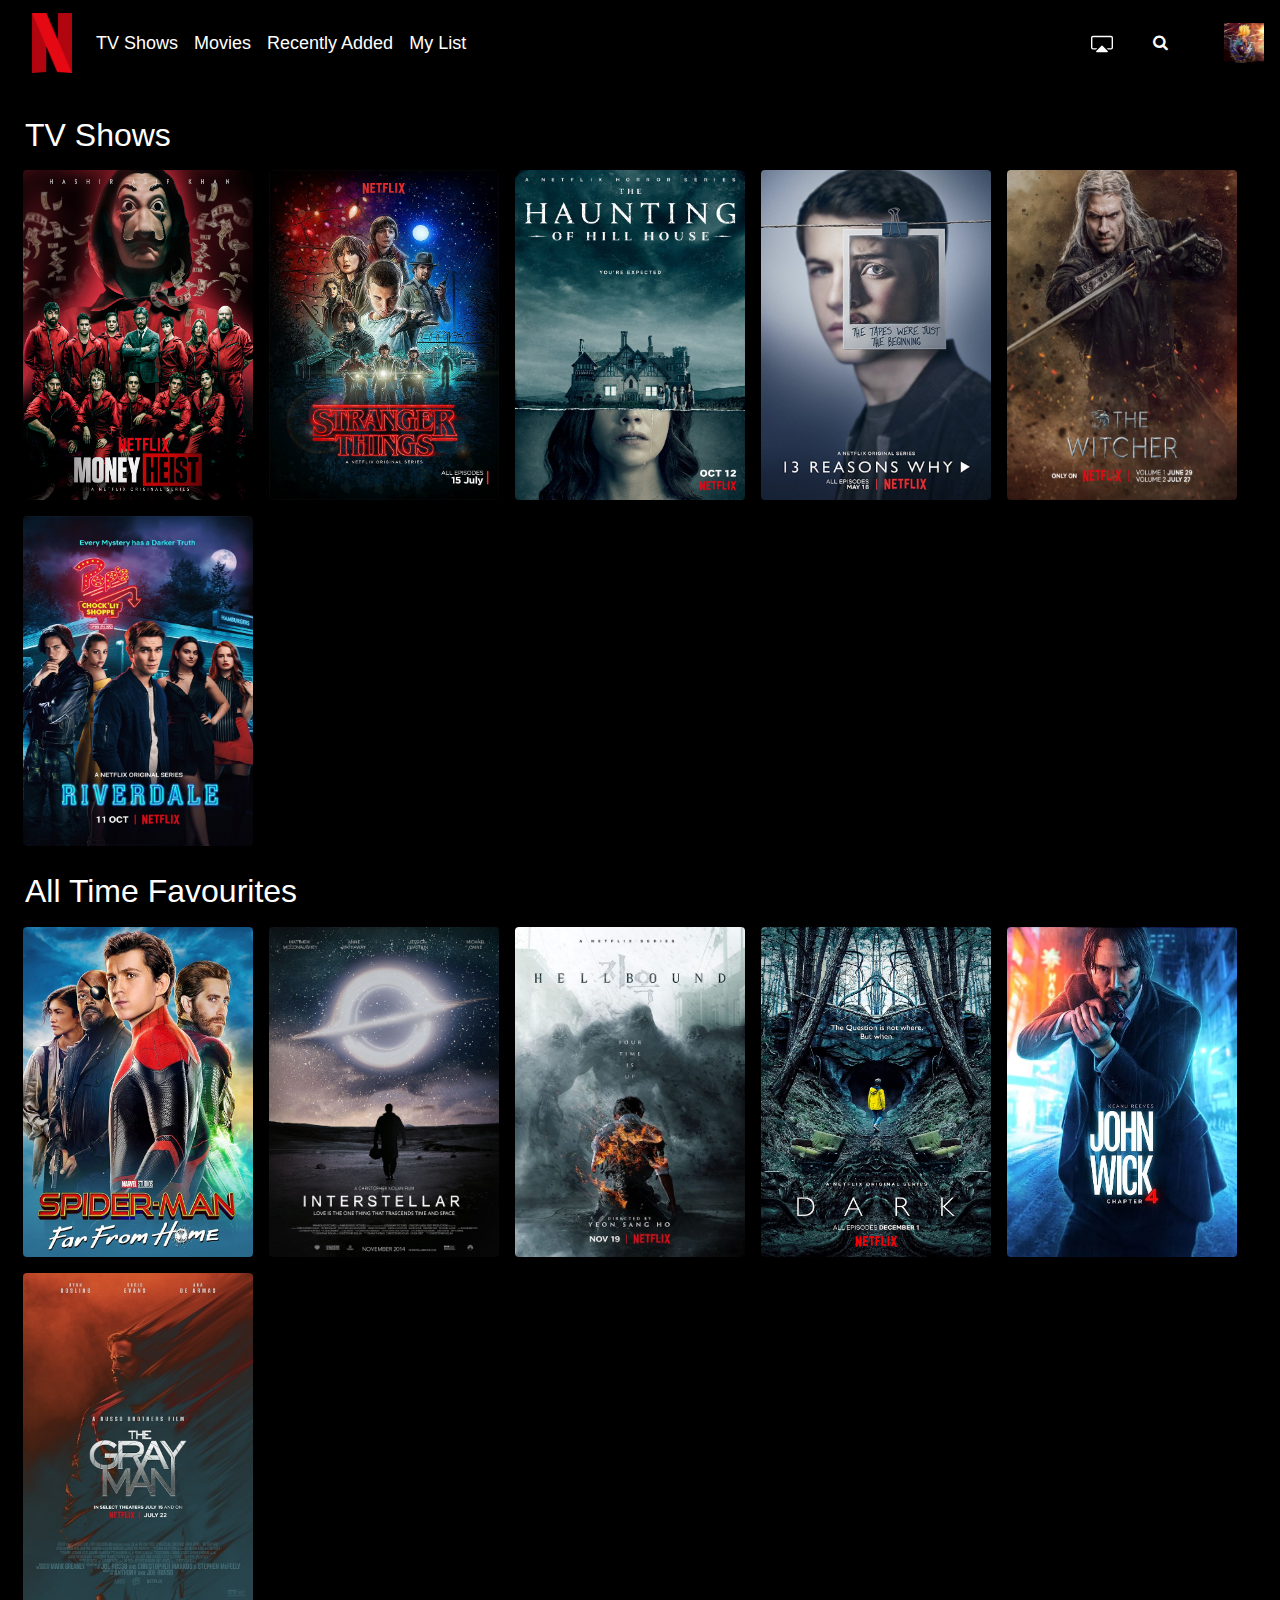
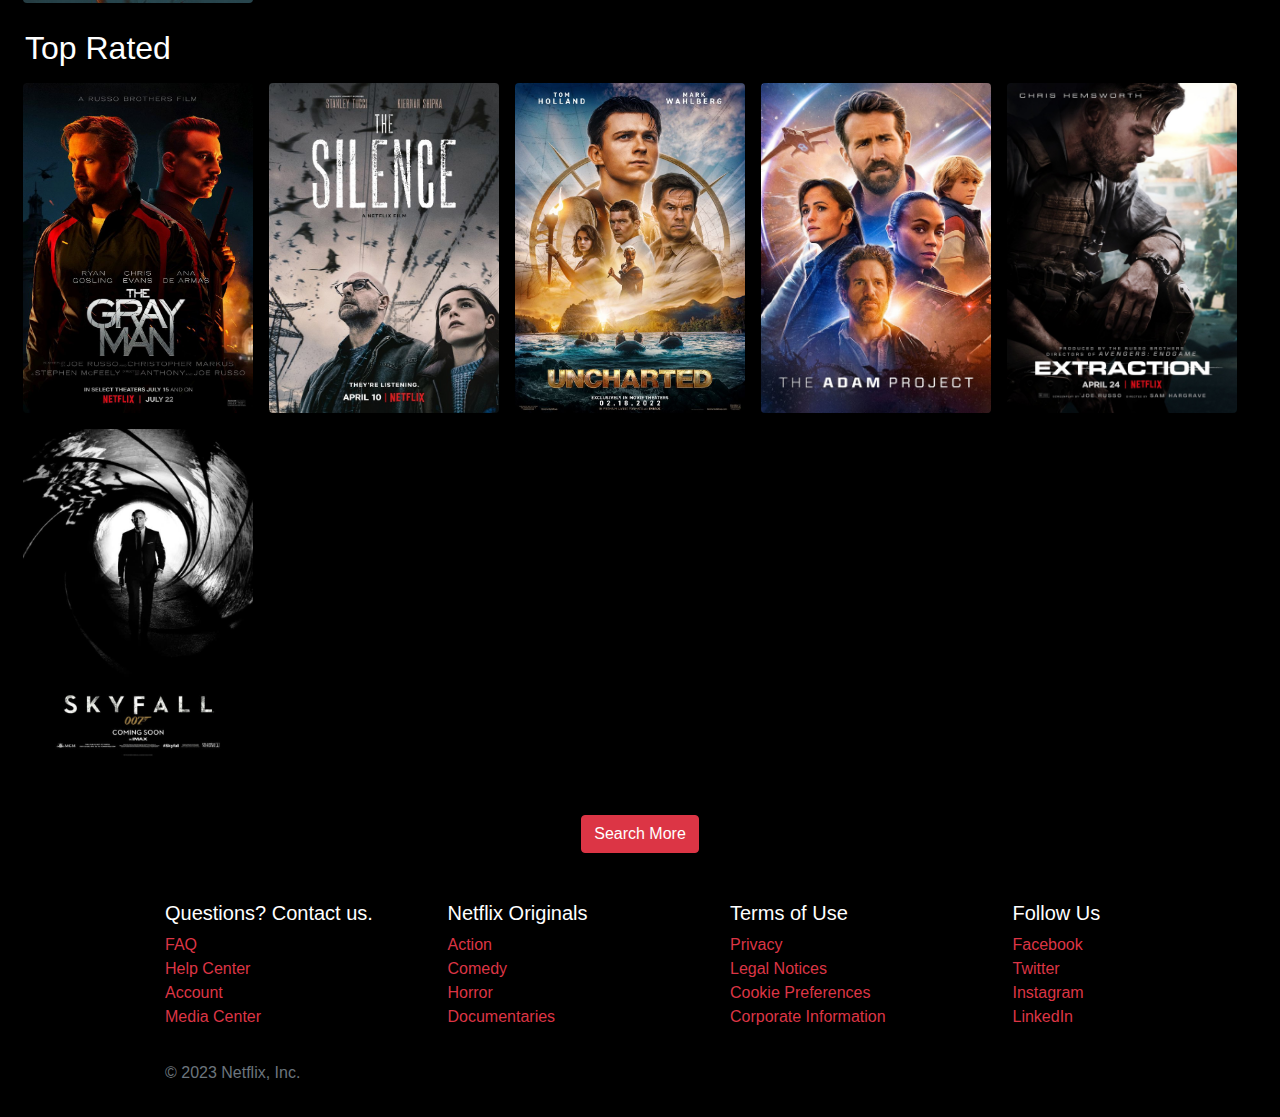
==== index.html @ 8c141875 "First netflix push" ====
<!DOCTYPE html>
<html lang="en">
<head>
    <meta charset="UTF-8">
    <meta name="viewport" content="width=device-width, initial-scale=1.0">
    <link rel="stylesheet" href="https://maxcdn.bootstrapcdn.com/bootstrap/4.5.2/css/bootstrap.min.css">
    <link rel="stylesheet" href="https://stackpath.bootstrapcdn.com/font-awesome/4.7.0/css/font-awesome.min.css">

    <link rel="stylesheet" href="./CSS/style.css">
    <title>Netflix Navbar</title>
</head>
<body>

    <nav class="navbar navbar-expand-lg navbar-dark">
        <a class="navbar-brand ml-3" href="#">
            <img src="./assets/netflixLogoN.png" alt="Netflix Logo" width="40" height="60">
        </a>
        
        <button class="navbar-toggler" type="button" data-toggle="collapse" data-target="#navbarNav" aria-controls="navbarNav" aria-expanded="false" aria-label="Toggle navigation">
            <span class="navbar-toggler-icon"></span>
        </button>
        <div class="collapse navbar-collapse " id="navbarNav">
            <ul class="navbar-nav " style="font-size: 18px;">
                <li class="nav-item ">
                    <a class="nav-link text-white" href="#">TV Shows</a>
                </li>
                <li class="nav-item">
                    <a class="nav-link text-white" href="#">Movies</a>
                </li>
                <li class="nav-item">
                    <a class="nav-link text-white" href="#">Recently Added</a>
                </li>
                <li class="nav-item">
                    <a class="nav-link text-white" href="#">My List</a>
                </li>
            </ul>
        </div>

        <ul class="navbar-nav ml-auto">
            <li class="nav-item ml-5">
                <a class="nav-link" href="#">
                    <svg style="color: white" xmlns="http://www.w3.org/2000/svg" width="22" height="22" fill="currentColor" class="bi bi-cast" viewBox="0 0 16 16"> <path d="m7.646 9.354-3.792 3.792a.5.5 0 0 0 .353.854h7.586a.5.5 0 0 0 .354-.854L8.354 9.354a.5.5 0 0 0-.708 0z" fill="white"></path> <path d="M11.414 11H14.5a.5.5 0 0 0 .5-.5v-7a.5.5 0 0 0-.5-.5h-13a.5.5 0 0 0-.5.5v7a.5.5 0 0 0 .5.5h3.086l-1 1H1.5A1.5 1.5 0 0 1 0 10.5v-7A1.5 1.5 0 0 1 1.5 2h13A1.5 1.5 0 0 1 16 3.5v7a1.5 1.5 0 0 1-1.5 1.5h-2.086l-1-1z" fill="white"></path> </svg>
                    
                </a>
            </li>
            <li class="nav-item ml-4">
                <a class="nav-link" href="#">
                    <i class="fa fa-search text-white"  aria-hidden="true"></i>
                </a>
            </li>
            <li class="nav-item ml-5">
                <img src="./assets/gohan.jpg" alt="Profile Photo" width="40" height="40">
            </li>
        </ul>
        

    </nav>

    <div class="row text-white">
        <h2 style="padding-left: 40px; padding-top: 30px; " >TV Shows</h2>
        <div class="col-12 d-flex flex-wrap" style="padding-left: 30px;">
            <div class="m-2">
                <img src="./assets/money-heist.jpg" alt="" width="230" height="330" class="rounded">
            </div>
            <div class="m-2">
                <img src="./assets/netflix-stranger-things-wallpaper-.jpg" alt="" width="230" height="330" class="rounded">
            </div>
            <div class="m-2">
                <img src="./assets/hillHouse.jpg" alt="" width="230" height="330" class="rounded">
            </div>
            <div class="m-2">
                <img src="./assets/13-reasons-why-netflix-.jpg" alt="" width="230" height="330" class="rounded">
            </div>
            <div class="m-2">
                <img src="./assets/FyBrkJCXgAcwaVA (1).jpg" alt="" width="230" height="330" class="rounded">
            </div>
            <div class="m-2">
                <img src="./assets/riverdale-netflix.jpg" alt="" width="230" height="330" class="rounded">
            </div>
        </div>
    </div>
    

    <div class="row text-white">
        <h2 style="padding-left: 40px; padding-top: 18px; " >All Time Favourites</h2>
        <div class="col-12 d-flex flex-wrap" style="padding-left: 30px;">
            <div class="m-2">
                <img src="./assets/Spiderman.jpg" alt="" width="230" height="330" class="rounded">
            </div>
            <div class="m-2">
                <img src="./assets/interstellar.jpg" alt="" width="230" height="330" class="rounded">
            </div>
            <div class="m-2">
                <img src="./assets/Hellbound.jpg" alt="" width="230" height="330" class="rounded">
            </div>
            <div class="m-2">
                <img src="./assets/dark.jpg" alt="" width="230" height="330" class="rounded">
            </div>
            <div class="m-2">
                <img src="./assets/John-Wick.jpg" alt="" width="230" height="330" class="rounded">
            </div>
            <div class="m-2">
                <img src="./assets/Gray-man2.jpg" alt="" width="230" height="330" class="rounded">
            </div>
        </div>
    </div>

    <div class="row text-white">
        <h2 style="padding-left: 40px; padding-top: 18px; ">Top Rated</h2>
        <div class="col-12 d-flex flex-wrap" style="padding-left: 30px;">
            <div class="m-2">
                <img src="./assets/Gray-man.jpg" alt="" width="230" height="330" class="rounded">
            </div>
            <div class="m-2">
                <img src="./assets/The-silence.jpg" alt="" width="230" height="330" class="rounded">
            </div>
            <div class="m-2">
                <img src="./assets/Uncharted.jpg" alt="" width="230" height="330" class="rounded">
            </div>
            <div class="m-2">
                <img src="./assets/adam-project.jpeg" alt="" width="230" height="330" class="rounded">
            </div>
            <div class="m-2">
                <img src="./assets/extraction.jpg" alt="" width="230" height="330" class="rounded">
            </div>
            <div class="m-2">
                <img src="./assets/skyfall.jpg" alt="" width="230" height="330" class="rounded">
            </div>
        </div>
    </div>

    <div class="text-center mt-5">
        <a href="#" class="btn btn-danger">Search More</a>
    </div>

    <footer class=" text-white pt-5 pb-3" style="padding-left: 150px;">

        <div class="container">

            <div class="row">

                <div class="col-md-3">

                    <h5>Questions? Contact us.</h5>
                    <ul class="list-unstyled text-small">
                        <li ><a href="#" class="text-danger">FAQ</a></li>
                        <li><a href="#" class="text-danger">Help Center</a></li>
                        <li><a href="#" class="text-danger">Account</a></li>
                        <li><a href="#" class="text-danger">Media Center</a></li>
                    </ul>
                </div>
                <div class="col-md-3">
                    <h5>Netflix Originals</h5>
                    <ul class="list-unstyled text-small">
                        <li><a href="#" class="text-danger">Action</a></li>
                        <li><a href="#" class="text-danger">Comedy</a></li>
                        <li><a href="#" class="text-danger">Horror</a></li>
                        <li><a href="#" class="text-danger">Documentaries</a></li>
                    </ul>
                </div>
                <div class="col-md-3">
                    <h5>Terms of Use</h5>
                    <ul class="list-unstyled text-small">
                        <li><a href="#" class="text-danger">Privacy</a></li>
                        <li><a href="#" class="text-danger">Legal Notices</a></li>
                        <li><a href="#" class="text-danger">Cookie Preferences</a></li>
                        <li><a href="#" class="text-danger">Corporate Information</a></li>
                    </ul>
                </div>
                <div class="col-md-3">
                    <h5>Follow Us</h5>
                    <ul class="list-unstyled text-small">
                        <li><a href="#" class="text-danger">Facebook</a></li>
                        <li><a href="#" class="text-danger">Twitter</a></li>
                        <li><a href="#" class="text-danger">Instagram</a></li>
                        <li><a href="#" class="text-danger">LinkedIn</a></li>
                    </ul>
                </div>
            </div>
            <p class="text-muted mt-3">© 2023 Netflix, Inc.</p>
        </div>
    </footer>



</body>
</html>
---- CSS/style.css ----
nav{
    background-color: black !important;
}
body{
    background-color: black !important;
}

footer{
    background-color: black;
}
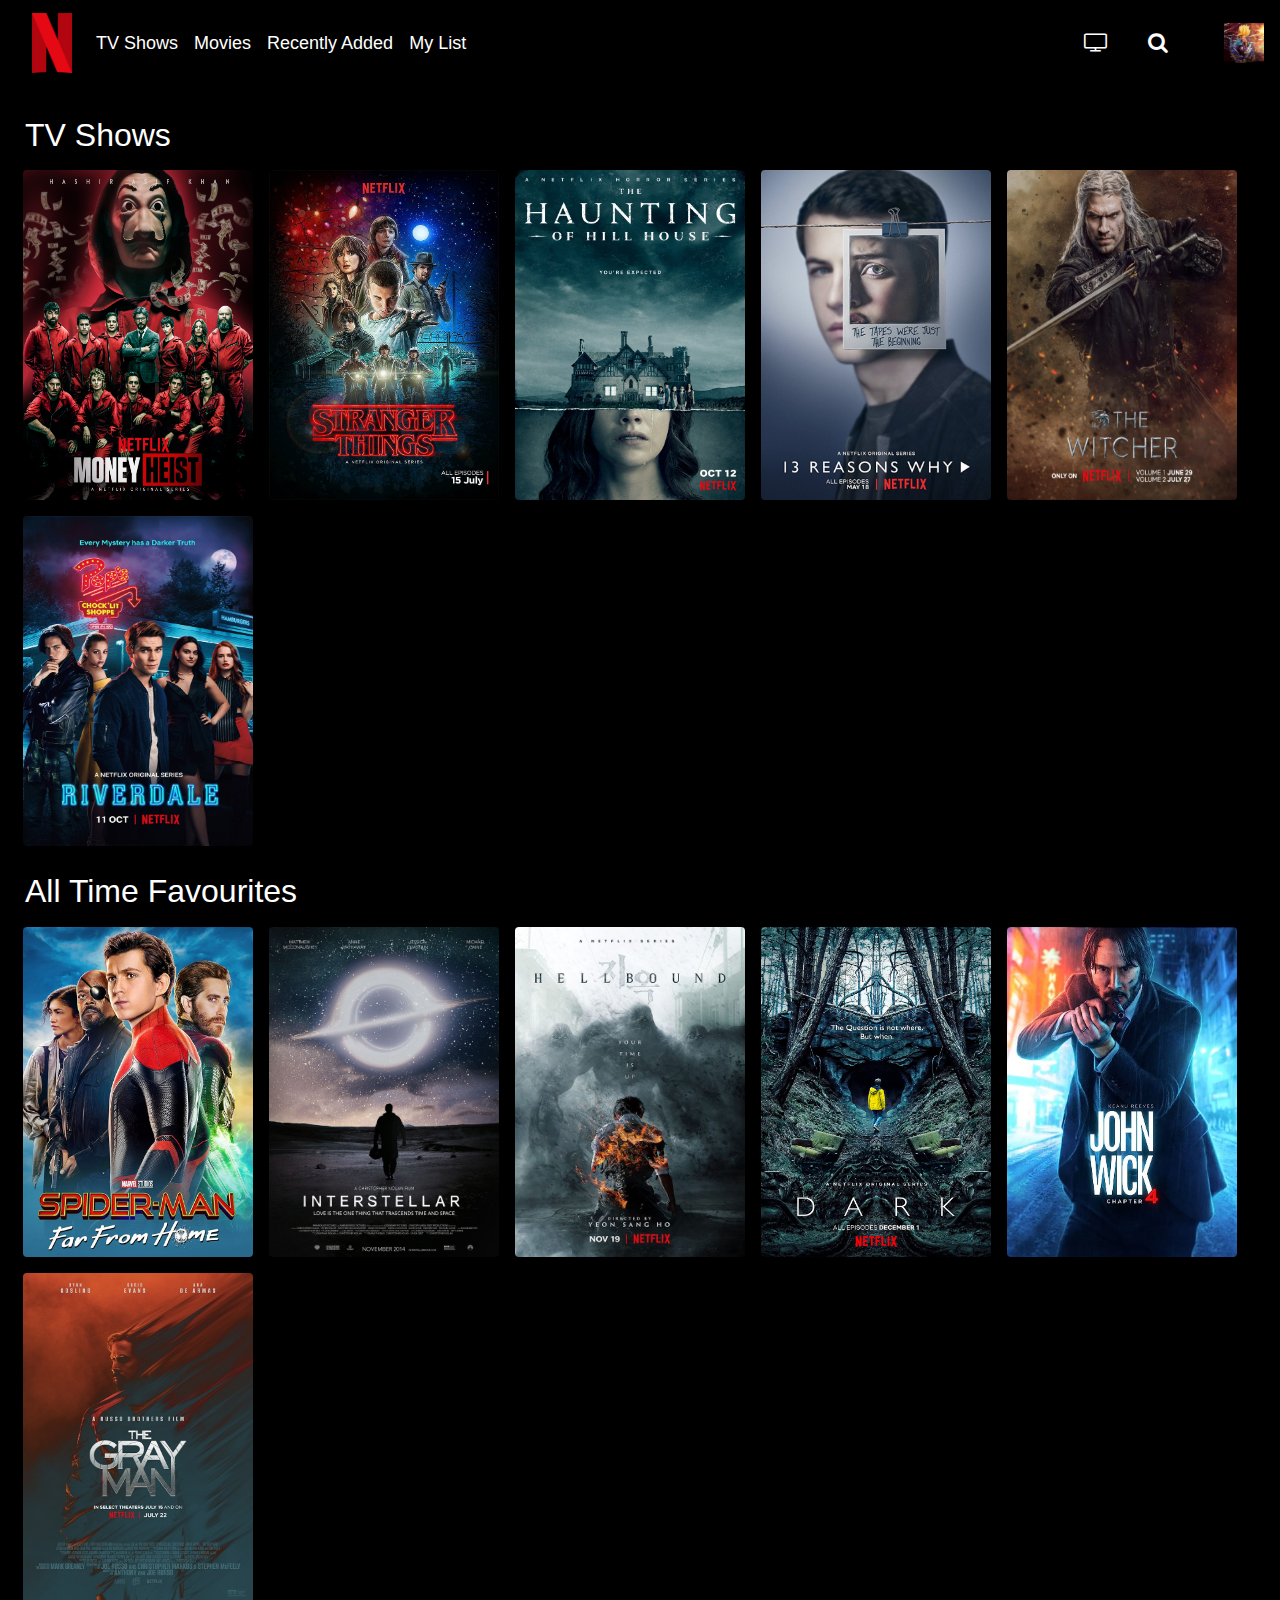
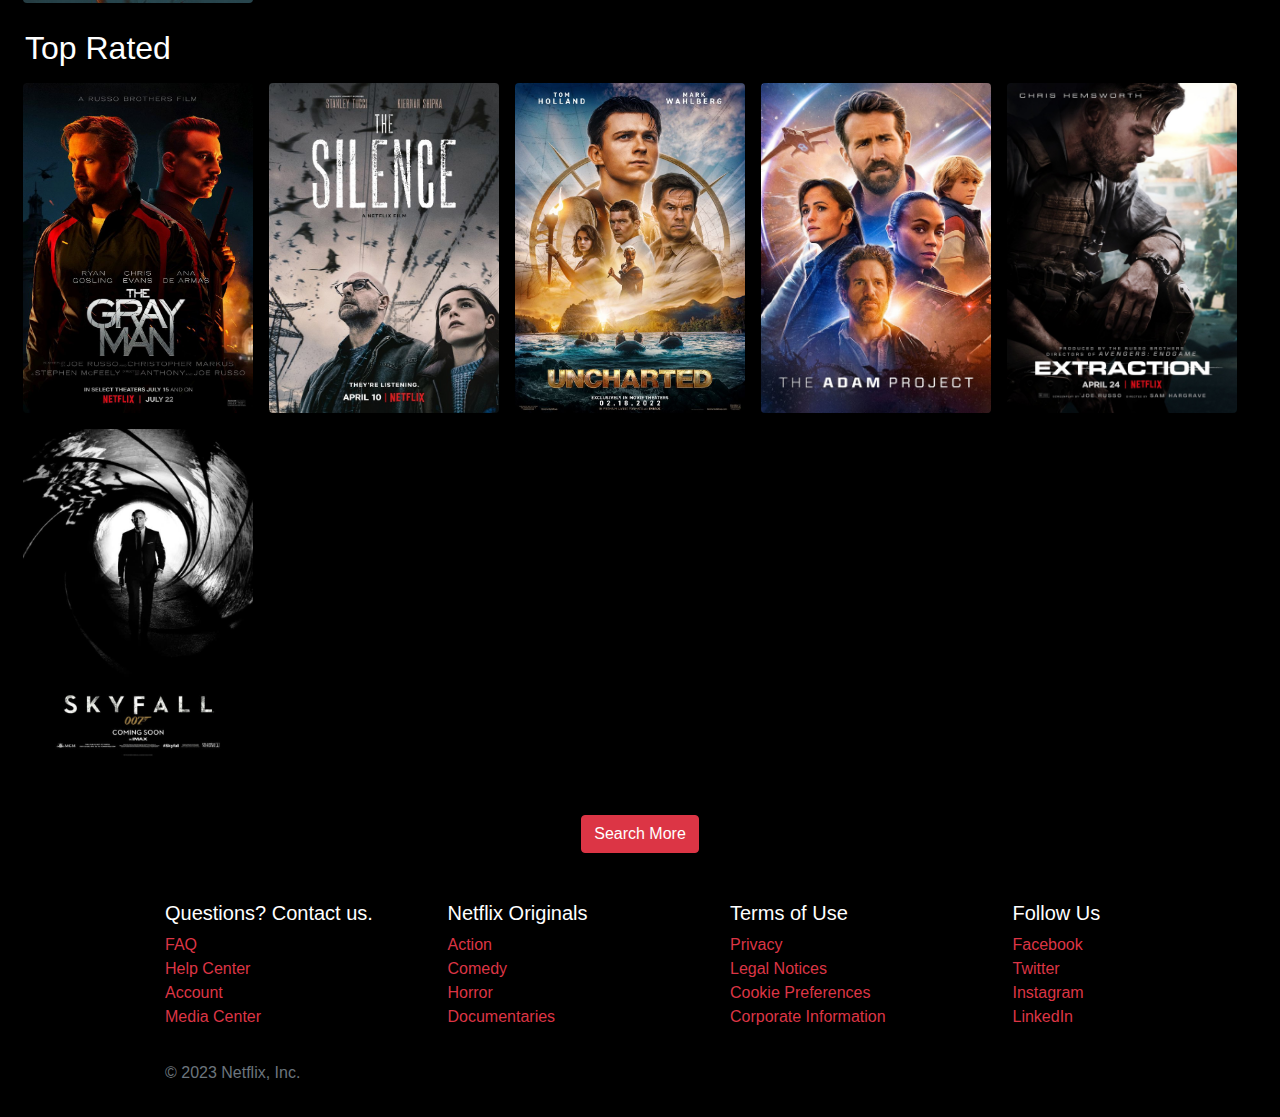
==== commit a3cb8050: "2nd netflix push" ====
--- a/index.html
+++ b/index.html
@@ -7,7 +7,7 @@
     <link rel="stylesheet" href="https://stackpath.bootstrapcdn.com/font-awesome/4.7.0/css/font-awesome.min.css">
 
     <link rel="stylesheet" href="./CSS/style.css">
-    <title>Netflix Navbar</title>
+    <title>Netflix</title>
 </head>
 <body>
 
@@ -38,14 +38,13 @@
 
         <ul class="navbar-nav ml-auto">
             <li class="nav-item ml-5">
-                <a class="nav-link" href="#">
-                    <svg style="color: white" xmlns="http://www.w3.org/2000/svg" width="22" height="22" fill="currentColor" class="bi bi-cast" viewBox="0 0 16 16"> <path d="m7.646 9.354-3.792 3.792a.5.5 0 0 0 .353.854h7.586a.5.5 0 0 0 .354-.854L8.354 9.354a.5.5 0 0 0-.708 0z" fill="white"></path> <path d="M11.414 11H14.5a.5.5 0 0 0 .5-.5v-7a.5.5 0 0 0-.5-.5h-13a.5.5 0 0 0-.5.5v7a.5.5 0 0 0 .5.5h3.086l-1 1H1.5A1.5 1.5 0 0 1 0 10.5v-7A1.5 1.5 0 0 1 1.5 2h13A1.5 1.5 0 0 1 16 3.5v7a1.5 1.5 0 0 1-1.5 1.5h-2.086l-1-1z" fill="white"></path> </svg>
-                    
+                <a class="nav-link " href="#">
+                    <i class="fa fa-television text-white fa-lg" aria-hidden="true"></i>
                 </a>
             </li>
             <li class="nav-item ml-4">
                 <a class="nav-link" href="#">
-                    <i class="fa fa-search text-white"  aria-hidden="true"></i>
+                    <i class="fa fa-search text-white fa-lg"  aria-hidden="true"></i>
                 </a>
             </li>
             <li class="nav-item ml-5">
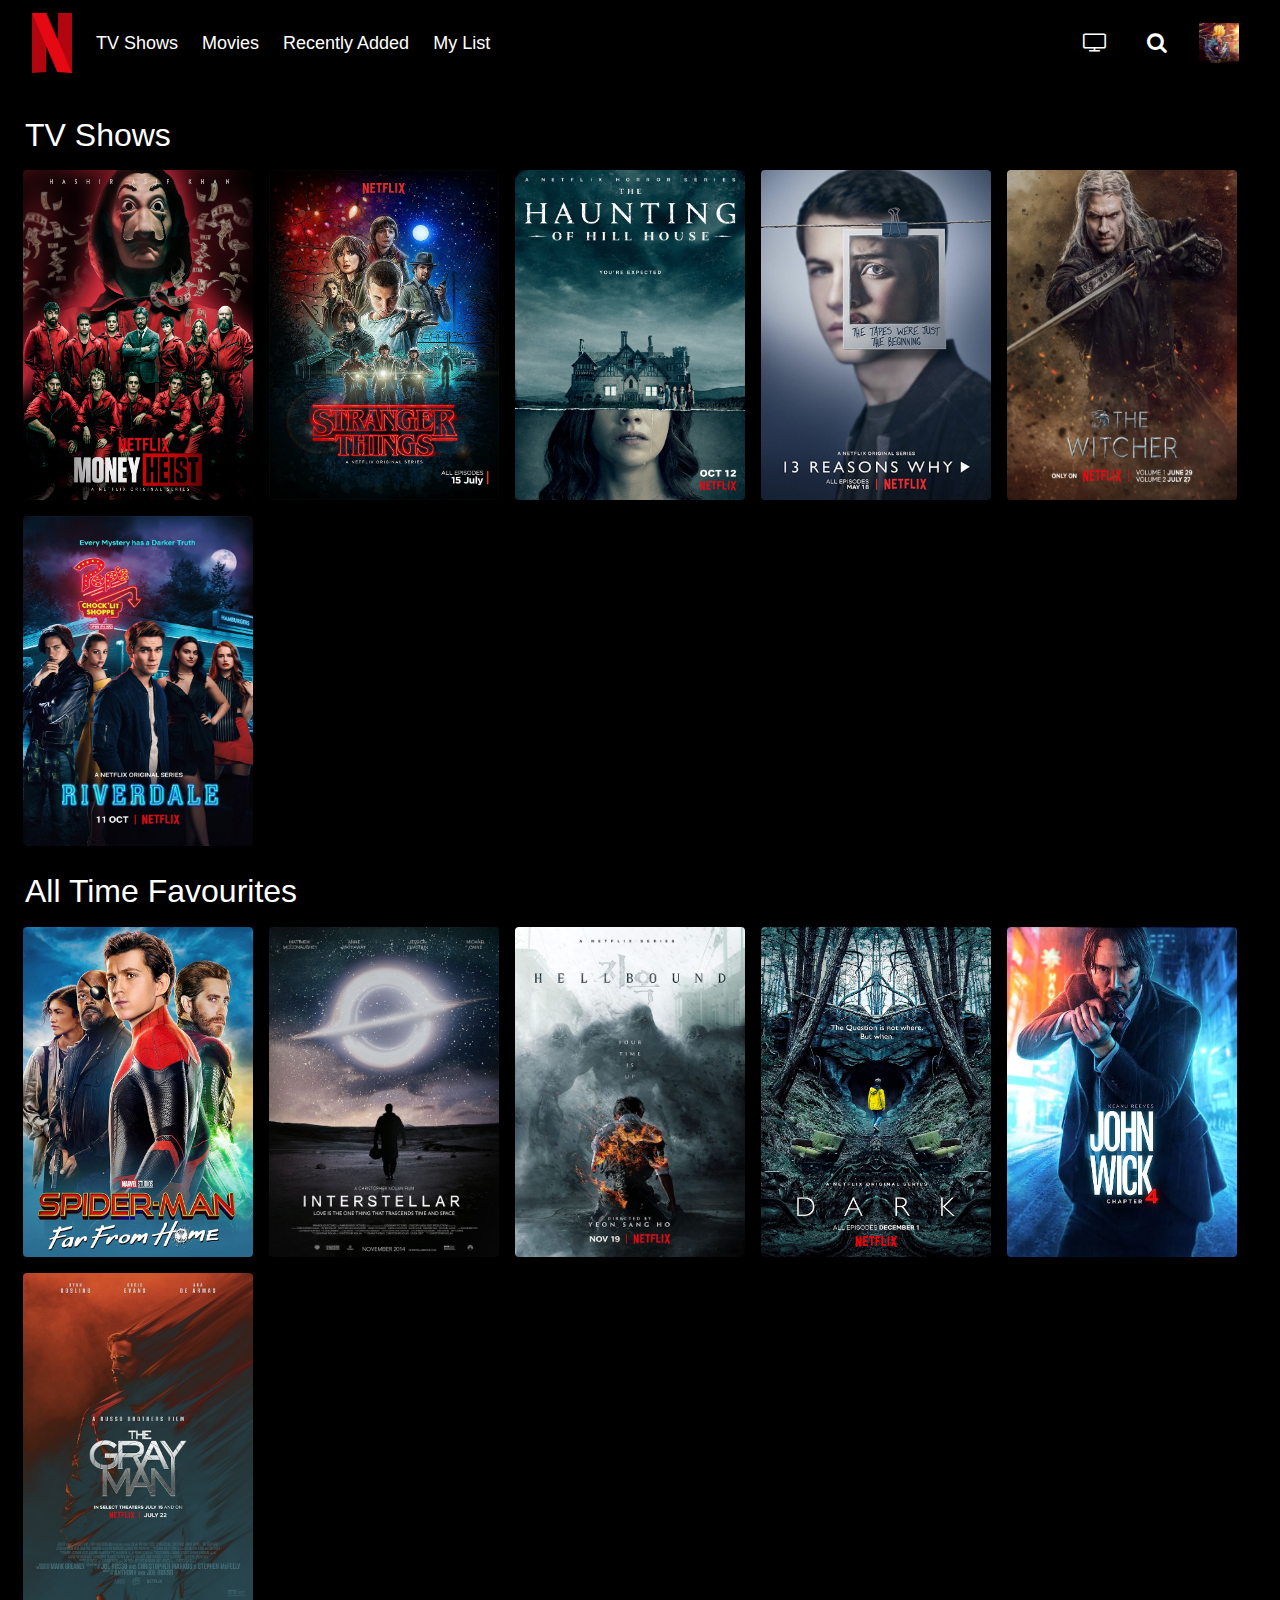
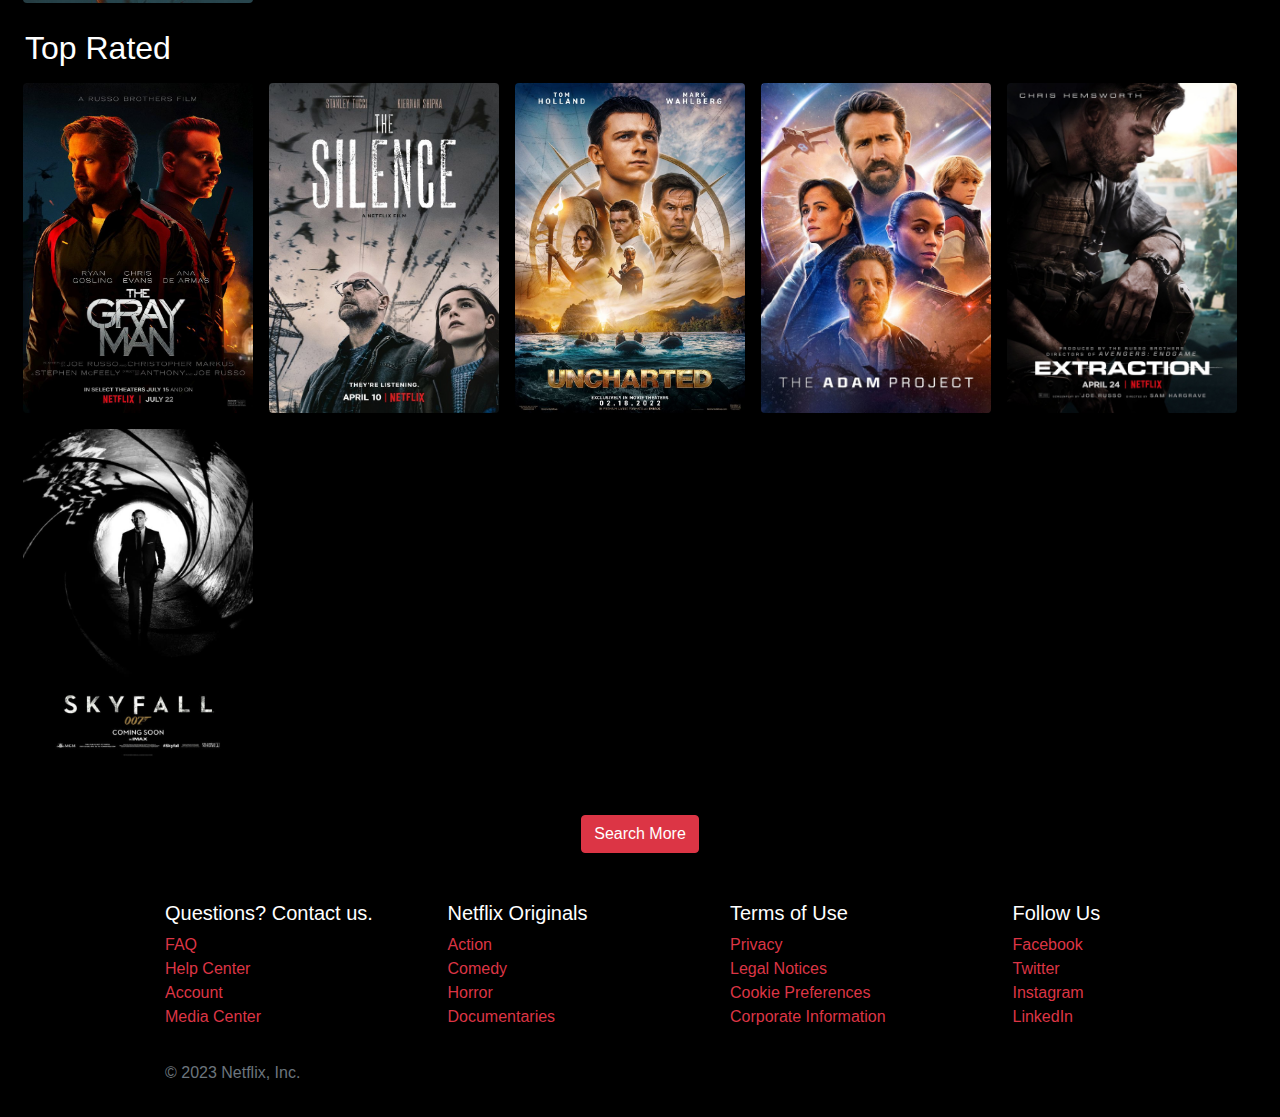
==== commit fffd4b69: "3rd netflix push" ====
--- a/index.html
+++ b/index.html
@@ -19,25 +19,27 @@
         <button class="navbar-toggler" type="button" data-toggle="collapse" data-target="#navbarNav" aria-controls="navbarNav" aria-expanded="false" aria-label="Toggle navigation">
             <span class="navbar-toggler-icon"></span>
         </button>
+
+
         <div class="collapse navbar-collapse " id="navbarNav">
-            <ul class="navbar-nav " style="font-size: 18px;">
-                <li class="nav-item ">
+            <ul class="navbar-nav" style="font-size: 18px;">
+                <li class="nav-item mr-2" >
                     <a class="nav-link text-white" href="#">TV Shows</a>
                 </li>
-                <li class="nav-item">
+                <li class="nav-item mr-2">
                     <a class="nav-link text-white" href="#">Movies</a>
                 </li>
-                <li class="nav-item">
+                <li class="nav-item mr-2">
                     <a class="nav-link text-white" href="#">Recently Added</a>
                 </li>
-                <li class="nav-item">
+                <li class="nav-item mr-2">
                     <a class="nav-link text-white" href="#">My List</a>
                 </li>
             </ul>
         </div>
 
         <ul class="navbar-nav ml-auto">
-            <li class="nav-item ml-5">
+            <li class="nav-item ml-4">
                 <a class="nav-link " href="#">
                     <i class="fa fa-television text-white fa-lg" aria-hidden="true"></i>
                 </a>
@@ -47,7 +49,7 @@
                     <i class="fa fa-search text-white fa-lg"  aria-hidden="true"></i>
                 </a>
             </li>
-            <li class="nav-item ml-5">
+            <li class="nav-item ml-4" style="padding-right: 25px;">
                 <img src="./assets/gohan.jpg" alt="Profile Photo" width="40" height="40">
             </li>
         </ul>
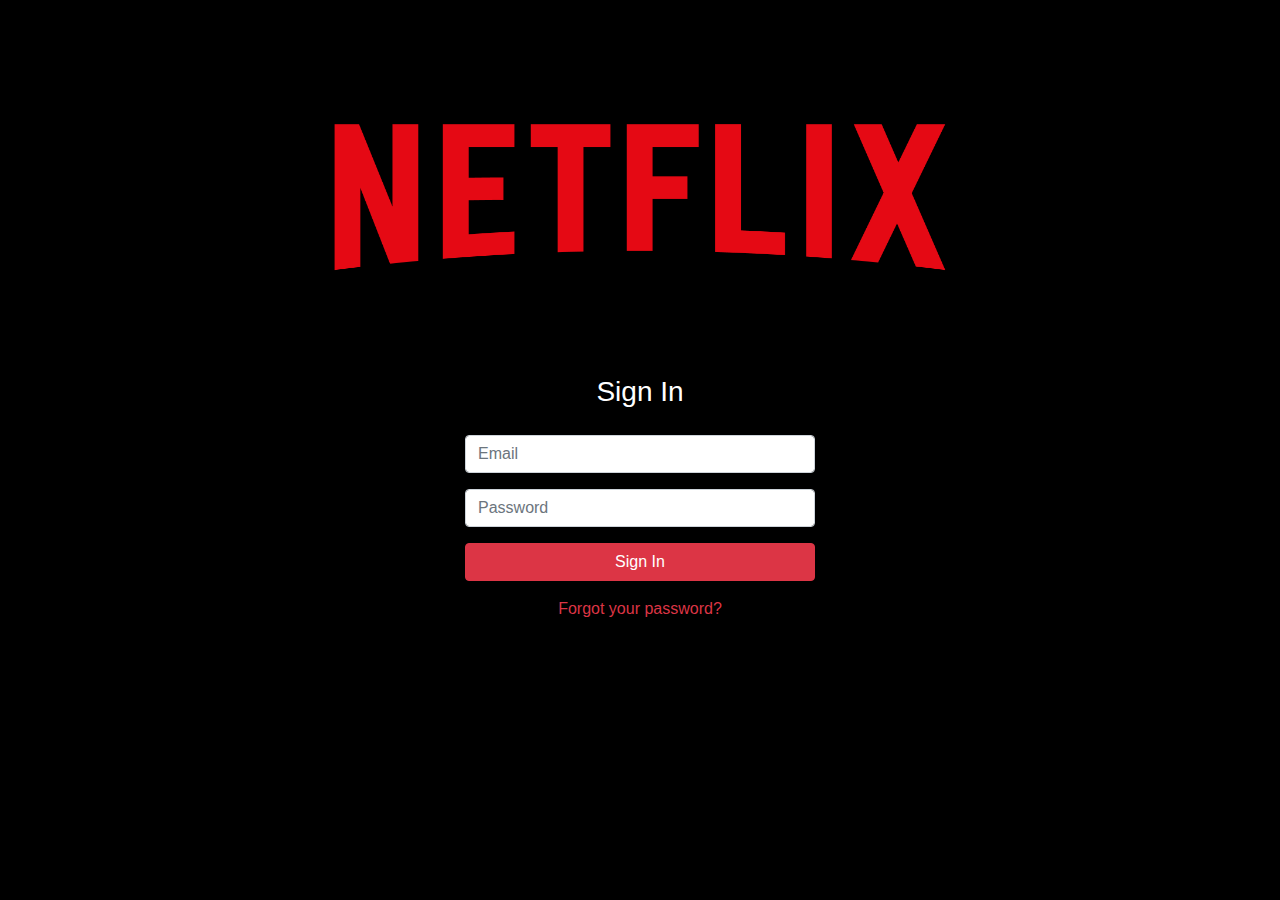
==== commit 661273b3: "4th netflix push" ====
--- a/index.html
+++ b/index.html
@@ -4,185 +4,50 @@
     <meta charset="UTF-8">
     <meta name="viewport" content="width=device-width, initial-scale=1.0">
     <link rel="stylesheet" href="https://maxcdn.bootstrapcdn.com/bootstrap/4.5.2/css/bootstrap.min.css">
-    <link rel="stylesheet" href="https://stackpath.bootstrapcdn.com/font-awesome/4.7.0/css/font-awesome.min.css">
+    <link rel="stylesheet" href="./Extra/style.css">
 
-    <link rel="stylesheet" href="./CSS/style.css">
-    <title>Netflix</title>
+    <title>Netflix Login Form</title>
 </head>
 <body>
 
-    <nav class="navbar navbar-expand-lg navbar-dark">
-        <a class="navbar-brand ml-3" href="#">
-            <img src="./assets/netflixLogoN.png" alt="Netflix Logo" width="40" height="60">
-        </a>
-        
-        <button class="navbar-toggler" type="button" data-toggle="collapse" data-target="#navbarNav" aria-controls="navbarNav" aria-expanded="false" aria-label="Toggle navigation">
-            <span class="navbar-toggler-icon"></span>
-        </button>
+    <div class="text-center mt-8" class="mx-auto" > <!-- Use the 'mt-5' class for the logo -->
+        <img src="/assets/BigLogo.png" alt="" height="375" width="750" class="d-block mx-auto">
+    </div>
 
 
-        <div class="collapse navbar-collapse " id="navbarNav">
-            <ul class="navbar-nav" style="font-size: 18px;">
-                <li class="nav-item mr-2" >
-                    <a class="nav-link text-white" href="#">TV Shows</a>
-                </li>
-                <li class="nav-item mr-2">
-                    <a class="nav-link text-white" href="#">Movies</a>
-                </li>
-                <li class="nav-item mr-2">
-                    <a class="nav-link text-white" href="#">Recently Added</a>
-                </li>
-                <li class="nav-item mr-2">
-                    <a class="nav-link text-white" href="#">My List</a>
-                </li>
-            </ul>
-        </div>
 
-        <ul class="navbar-nav ml-auto">
-            <li class="nav-item ml-4">
-                <a class="nav-link " href="#">
-                    <i class="fa fa-television text-white fa-lg" aria-hidden="true"></i>
+    <div class="container mt-8"> <!-- Use the 'mt-5' class to move the form higher -->
+
+    <div class="row justify-content-center">
+
+    <div class="col-md-4">
+
+        <div class="login-container">
+            
+            <h3 class="text-white text-center ">Sign In</h3>
+            
+            <form style="padding-top: 18px;">
+                    <div class="form-group">
+                    <input type="email" class="form-control" placeholder="Email" required>
+                    </div>
+
+                    <div class="form-group">
+                    <input type="password" class="form-control" placeholder="Password" required>
+                    </div>
+                
+                </form>
+                
+                <a href="./Extra/Home.html">
+                    <button class="btn btn-danger btn-block">Sign In</button>
                 </a>
-            </li>
-            <li class="nav-item ml-4">
-                <a class="nav-link" href="#">
-                    <i class="fa fa-search text-white fa-lg"  aria-hidden="true"></i>
-                </a>
-            </li>
-            <li class="nav-item ml-4" style="padding-right: 25px;">
-                <img src="./assets/gohan.jpg" alt="Profile Photo" width="40" height="40">
-            </li>
-        </ul>
-        
+                    <p class="text-white text-center mt-3">
+                    <a href="" class="text-danger">Forgot your password?</a>
+                    </p>
 
-    </nav>
-
-    <div class="row text-white">
-        <h2 style="padding-left: 40px; padding-top: 30px; " >TV Shows</h2>
-        <div class="col-12 d-flex flex-wrap" style="padding-left: 30px;">
-            <div class="m-2">
-                <img src="./assets/money-heist.jpg" alt="" width="230" height="330" class="rounded">
-            </div>
-            <div class="m-2">
-                <img src="./assets/netflix-stranger-things-wallpaper-.jpg" alt="" width="230" height="330" class="rounded">
-            </div>
-            <div class="m-2">
-                <img src="./assets/hillHouse.jpg" alt="" width="230" height="330" class="rounded">
-            </div>
-            <div class="m-2">
-                <img src="./assets/13-reasons-why-netflix-.jpg" alt="" width="230" height="330" class="rounded">
-            </div>
-            <div class="m-2">
-                <img src="./assets/FyBrkJCXgAcwaVA (1).jpg" alt="" width="230" height="330" class="rounded">
-            </div>
-            <div class="m-2">
-                <img src="./assets/riverdale-netflix.jpg" alt="" width="230" height="330" class="rounded">
+                </div>
             </div>
         </div>
     </div>
     
-
-    <div class="row text-white">
-        <h2 style="padding-left: 40px; padding-top: 18px; " >All Time Favourites</h2>
-        <div class="col-12 d-flex flex-wrap" style="padding-left: 30px;">
-            <div class="m-2">
-                <img src="./assets/Spiderman.jpg" alt="" width="230" height="330" class="rounded">
-            </div>
-            <div class="m-2">
-                <img src="./assets/interstellar.jpg" alt="" width="230" height="330" class="rounded">
-            </div>
-            <div class="m-2">
-                <img src="./assets/Hellbound.jpg" alt="" width="230" height="330" class="rounded">
-            </div>
-            <div class="m-2">
-                <img src="./assets/dark.jpg" alt="" width="230" height="330" class="rounded">
-            </div>
-            <div class="m-2">
-                <img src="./assets/John-Wick.jpg" alt="" width="230" height="330" class="rounded">
-            </div>
-            <div class="m-2">
-                <img src="./assets/Gray-man2.jpg" alt="" width="230" height="330" class="rounded">
-            </div>
-        </div>
-    </div>
-
-    <div class="row text-white">
-        <h2 style="padding-left: 40px; padding-top: 18px; ">Top Rated</h2>
-        <div class="col-12 d-flex flex-wrap" style="padding-left: 30px;">
-            <div class="m-2">
-                <img src="./assets/Gray-man.jpg" alt="" width="230" height="330" class="rounded">
-            </div>
-            <div class="m-2">
-                <img src="./assets/The-silence.jpg" alt="" width="230" height="330" class="rounded">
-            </div>
-            <div class="m-2">
-                <img src="./assets/Uncharted.jpg" alt="" width="230" height="330" class="rounded">
-            </div>
-            <div class="m-2">
-                <img src="./assets/adam-project.jpeg" alt="" width="230" height="330" class="rounded">
-            </div>
-            <div class="m-2">
-                <img src="./assets/extraction.jpg" alt="" width="230" height="330" class="rounded">
-            </div>
-            <div class="m-2">
-                <img src="./assets/skyfall.jpg" alt="" width="230" height="330" class="rounded">
-            </div>
-        </div>
-    </div>
-
-    <div class="text-center mt-5">
-        <a href="#" class="btn btn-danger">Search More</a>
-    </div>
-
-    <footer class=" text-white pt-5 pb-3" style="padding-left: 150px;">
-
-        <div class="container">
-
-            <div class="row">
-
-                <div class="col-md-3">
-
-                    <h5>Questions? Contact us.</h5>
-                    <ul class="list-unstyled text-small">
-                        <li ><a href="#" class="text-danger">FAQ</a></li>
-                        <li><a href="#" class="text-danger">Help Center</a></li>
-                        <li><a href="#" class="text-danger">Account</a></li>
-                        <li><a href="#" class="text-danger">Media Center</a></li>
-                    </ul>
-                </div>
-                <div class="col-md-3">
-                    <h5>Netflix Originals</h5>
-                    <ul class="list-unstyled text-small">
-                        <li><a href="#" class="text-danger">Action</a></li>
-                        <li><a href="#" class="text-danger">Comedy</a></li>
-                        <li><a href="#" class="text-danger">Horror</a></li>
-                        <li><a href="#" class="text-danger">Documentaries</a></li>
-                    </ul>
-                </div>
-                <div class="col-md-3">
-                    <h5>Terms of Use</h5>
-                    <ul class="list-unstyled text-small">
-                        <li><a href="#" class="text-danger">Privacy</a></li>
-                        <li><a href="#" class="text-danger">Legal Notices</a></li>
-                        <li><a href="#" class="text-danger">Cookie Preferences</a></li>
-                        <li><a href="#" class="text-danger">Corporate Information</a></li>
-                    </ul>
-                </div>
-                <div class="col-md-3">
-                    <h5>Follow Us</h5>
-                    <ul class="list-unstyled text-small">
-                        <li><a href="#" class="text-danger">Facebook</a></li>
-                        <li><a href="#" class="text-danger">Twitter</a></li>
-                        <li><a href="#" class="text-danger">Instagram</a></li>
-                        <li><a href="#" class="text-danger">LinkedIn</a></li>
-                    </ul>
-                </div>
-            </div>
-            <p class="text-muted mt-3">© 2023 Netflix, Inc.</p>
-        </div>
-    </footer>
-
-
-
 </body>
 </html>
--- a/Extra/style.css
+++ b/Extra/style.css
@@ -0,0 +1,16 @@
+nav{
+    background-color: black !important;
+    position: fixed;
+    top: 0;
+    width: 100%;
+}
+
+
+body{
+    background-color: black !important;
+    overflow-x: hidden;
+}
+
+footer{
+    background-color: black;
+}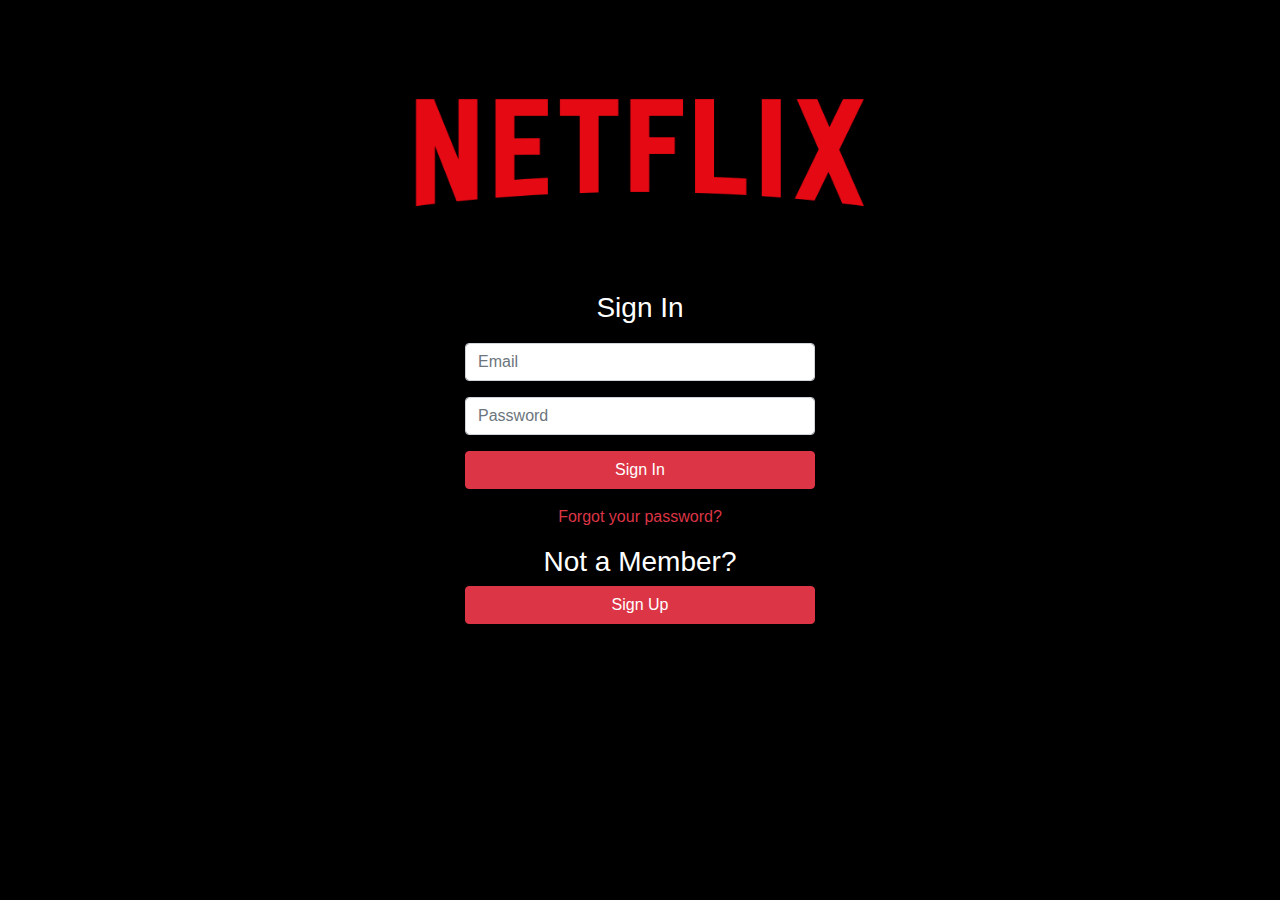
==== commit 9e6573ce: "netflix push" ====
--- a/index.html
+++ b/index.html
@@ -4,19 +4,20 @@
     <meta charset="UTF-8">
     <meta name="viewport" content="width=device-width, initial-scale=1.0">
     <link rel="stylesheet" href="https://maxcdn.bootstrapcdn.com/bootstrap/4.5.2/css/bootstrap.min.css">
-    <link rel="stylesheet" href="./Extra/style.css">
 
     <title>Netflix Login Form</title>
 </head>
-<body>
 
-    <div class="text-center mt-8" class="mx-auto" > <!-- Use the 'mt-5' class for the logo -->
-        <img src="/assets/BigLogo.png" alt="" height="375" width="750" class="d-block mx-auto">
+
+<body class="bod1" style="background-color: black;">
+
+    <div class="text-center mt-2" class="mx-auto" > <!-- Use the 'mt-5' class for the logo -->
+        <img src="/assets/BigLogo.png" alt="" height="275" width="550" class="d-block mx-auto">
     </div>
 
 
 
-    <div class="container mt-8"> <!-- Use the 'mt-5' class to move the form higher -->
+    <div class="container mt-2"> <!-- Use the 'mt' class to move the form higher -->
 
     <div class="row justify-content-center">
 
@@ -26,7 +27,7 @@
             
             <h3 class="text-white text-center ">Sign In</h3>
             
-            <form style="padding-top: 18px;">
+            <form style="padding-top: 10px;">
                     <div class="form-group">
                     <input type="email" class="form-control" placeholder="Email" required>
                     </div>
@@ -49,5 +50,25 @@
         </div>
     </div>
     
+
+    <div class="container mt-8"> <!-- Use the 'mt-5' class to move the form higher -->
+
+        <div class="row justify-content-center">
+    
+        <div class="col-md-4">
+    
+            <div class="login-container">
+                
+                <h3 class="text-white text-center ">Not a Member?</h3>
+                    
+                    <a href="./Extra/Home.html">
+                        <button class="btn btn-danger btn-block">Sign Up</button>
+                    </a>
+    
+                    </div>
+                </div>
+            </div>
+        </div>
+
 </body>
 </html>
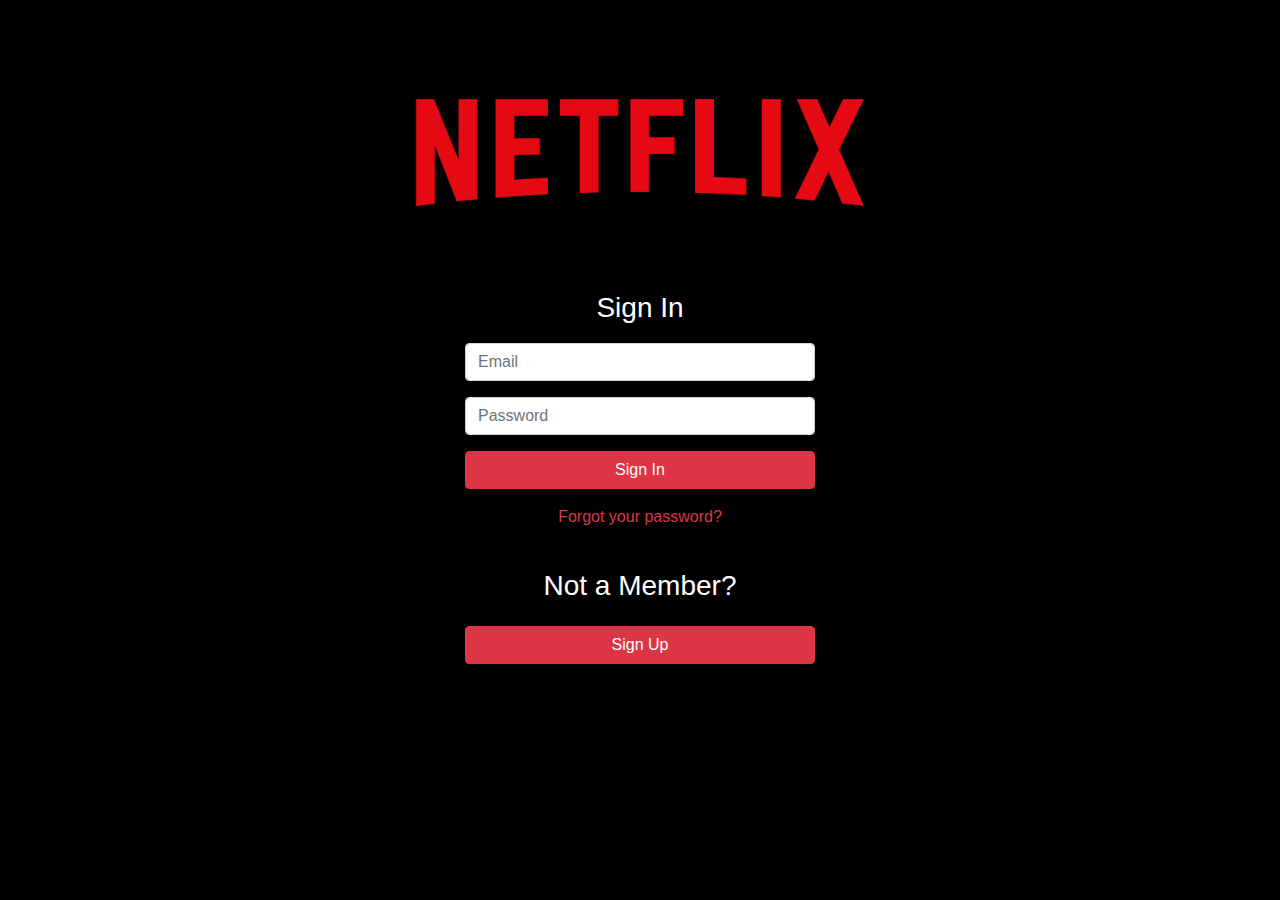
==== commit 8b37fcd9: "netflix push" ====
--- a/index.html
+++ b/index.html
@@ -57,15 +57,14 @@
     
         <div class="col-md-4">
     
-            <div class="login-container">
+            <div class="login-container d-block mt-4">
+                <h3 class="text-white text-center">Not a Member?</h3>
                 
-                <h3 class="text-white text-center ">Not a Member?</h3>
-                    
-                    <a href="./Extra/Home.html">
-                        <button class="btn btn-danger btn-block">Sign Up</button>
-                    </a>
-    
-                    </div>
+                <a href="./Extra/Home.html" class="d-block mt-4"> <!-- Use 'mb-3' class for margin-bottom -->
+                    <button class="btn btn-danger btn-block">Sign Up</button>
+                </a>
+            </div>
+            
                 </div>
             </div>
         </div>
